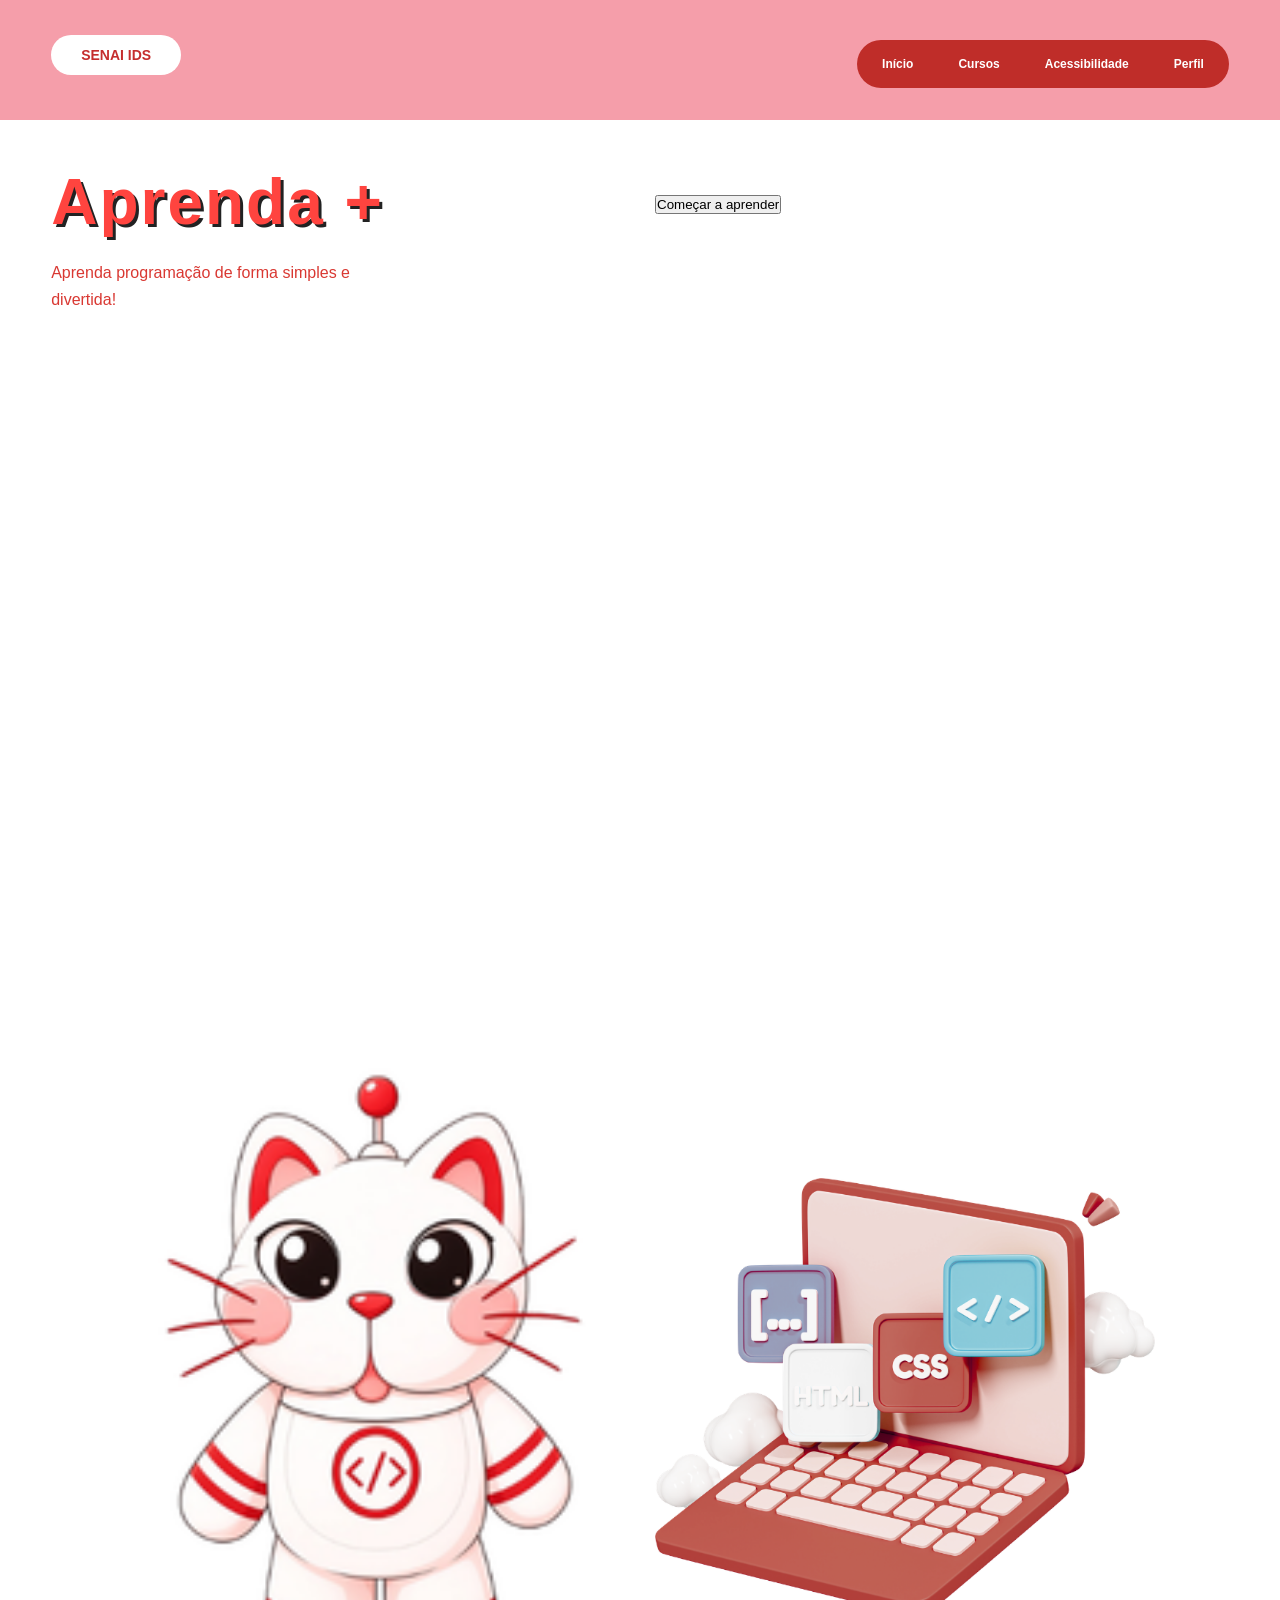
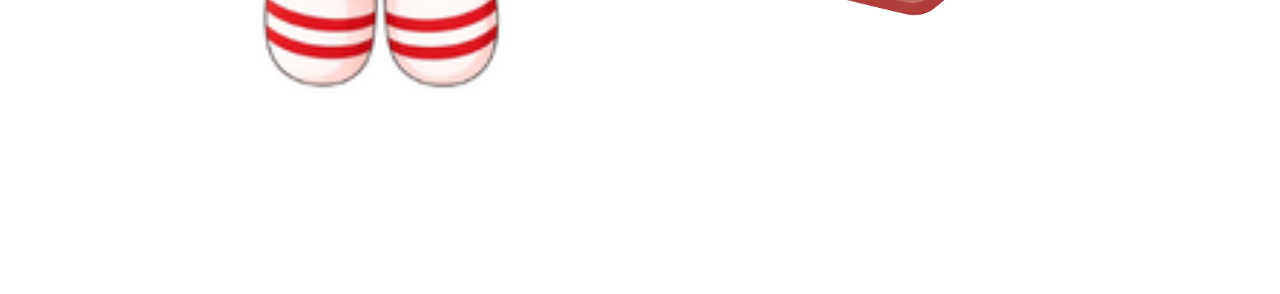
==== index.html @ ab2e1836 "Add files via upload" ====
<!DOCTYPE html>
<html lang="pt BR">
<head>
    <meta charset="UTF-8">
    <meta name="viewport" content="width=device-width, initial-scale=1.0">
    <title>Aprenda+</title>
    <link rel="stylesheet" href="style.css">
</head>
<body>
        <header>
            <h1>Aprenda +</h1>
            <h2>SENAI IDS</h2>
            <p>Aprenda programação de forma simples e divertida!</p>
            <a href="cursos.html">
  <button type="button">Começar a aprender</button>
</a>

        <ul>
            <li><a href="index.html">Início</a></li>
            <li><a href="cursos.html">Cursos</a></li>
            <li><a href="acessibilidade.html">Acessibilidade</a></li>
            <li><a href="perfil.html">Perfil</a></li>
         </ul>
        </header>

        <section>
            <img src="mascote.png" alt="#">
            <img src="tenologia.png" alt="#">
        </section>

    
</body>
</html>
---- style.css ----
* {
    margin: 0;
    padding: 0;
    box-sizing: border-box;
}

html {
    height: 100%;
}

body {
    width: 100%;
    min-height: 100%;
    font-family: Arial, sans-serif;
    background-color: #ffffff;
    color: #ff443f;
}

img {
    display: block;
    max-width: 100%;
    height: auto;
    object-fit: contain;
}

   section {
        padding: 30px 5%;
        gap: 20px;
    }

    section img {
        max-width: 100%;
    }

section {
    width: 100%;
    min-height: 100vh;
    margin: 0;
    padding: 40px 4%;
    background-color: #ffffff;

    display: flex;
    flex-wrap: wrap;
    justify-content: center;
    align-items: center;
    gap: 30px;
}

section img {
    width: 100%;
    max-width: 500px;
    height: auto;
    object-fit: contain;
}

.curso,
.opcao,
.perfil {
    min-height: auto;
    flex-direction: column;
    align-items: flex-start;
    justify-content: flex-start;
    padding: 30px 4%;
    gap: 8px;
}

.curso h2 {
    font-size: 28px;
}

.perfil img,
.opcao img {
    max-width: 120px;
}

header {
    position: relative;
    width: 100%;
    min-height: 100vh;
    padding: 150px 4% 40px;
    background-color: #ffffff;

    display: grid;
    grid-template-columns: 1fr 1fr;
    grid-template-rows: auto auto auto;
    align-content: start;
    align-items: center;
    column-gap: 30px;
}

.header-pequeno {
    min-height: auto;
}

header::before {
    content: "";
    position: absolute;
    top: 0;
    left: 0;
    width: 100%;
    height: 120px;
    background-color: #f59eaa;
    z-index: 0;
}

header h2 {
    position: absolute;
    z-index: 2;
    top: 35px;
    left: 4%;

    background-color: #ffffff;
    color: #c52e2e;

    padding: 12px 30px;
    border-radius: 30px;
    font-size: 14px;
}

header h1 {
    position: relative;
    z-index: 1;

    grid-column: 1;
    grid-row: 1;

    margin-top: 15px;
    margin-bottom: 20px;

    font-size: clamp(42px, 5vw, 68px);
    font-weight: 900;
    color: #ff443f;
    letter-spacing: 2px;
    text-shadow: 3px 3px 0 #222222;
}

header p {
    position: relative;
    z-index: 1;

    grid-column: 1;
    grid-row: 2;

    max-width: 300px;
    margin-bottom: 18px;

    color: #d93832;
    font-size: 16px;
    line-height: 1.7;
}

.btn {
    position: relative;
    z-index: 1;

    grid-column: 1;
    grid-row: 3;
    justify-self: start;

    display: inline-block;
    text-decoration: none;

    background-color: #ffc9c7;
    color: #c52e2e;

    padding: 12px 20px;
    border-radius: 25px;

    font-size: 14px;
    font-weight: bold;
    cursor: pointer;

    box-shadow: 0 3px 5px #00000015;
    transition: 0.3s;
}

.btn:hover {
    background-color: #c52e2e;
    color: #ffffff;
    transform: translateY(-2px);
}

header ul {
    position: absolute;
    z-index: 2;

    top: 40px;
    right: 4%;

    display: flex;
    align-items: center;
    justify-content: center;
    flex-wrap: wrap;
    gap: 5px;

    list-style: none;
    background-color: #bf2d29;
    padding: 5px;
    border-radius: 30px;
}

header ul li a {
    display: block;

    text-decoration: none;
    color: #ffffff;

    font-size: 12px;
    font-weight: bold;

    padding: 12px 20px;
    border-radius: 25px;

    transition: 0.3s;
}

header ul li a:hover {
    background-color: #ffffff;
    color: #c52e2e;
}

@media (max-width: 768px) {
    header {
        grid-template-columns: 1fr;
        padding: 200px 5% 40px;
        column-gap: 0;
    }

    header::before {
        height: 170px;
    }

    header h1 {
        grid-column: 1;
        grid-row: 1;
        font-size: clamp(36px, 8vw, 52px);
    }

    header p {
        grid-column: 1;
        grid-row: 2;
    }

    .btn {
        grid-column: 1;
        grid-row: 3;
    }

    header ul {
        top: 90px;
        right: 3%;
        left: 3%;
        gap: 2px;
    }

    header ul li a {
        padding: 10px 12px;
        font-size: 11px;
    }


}
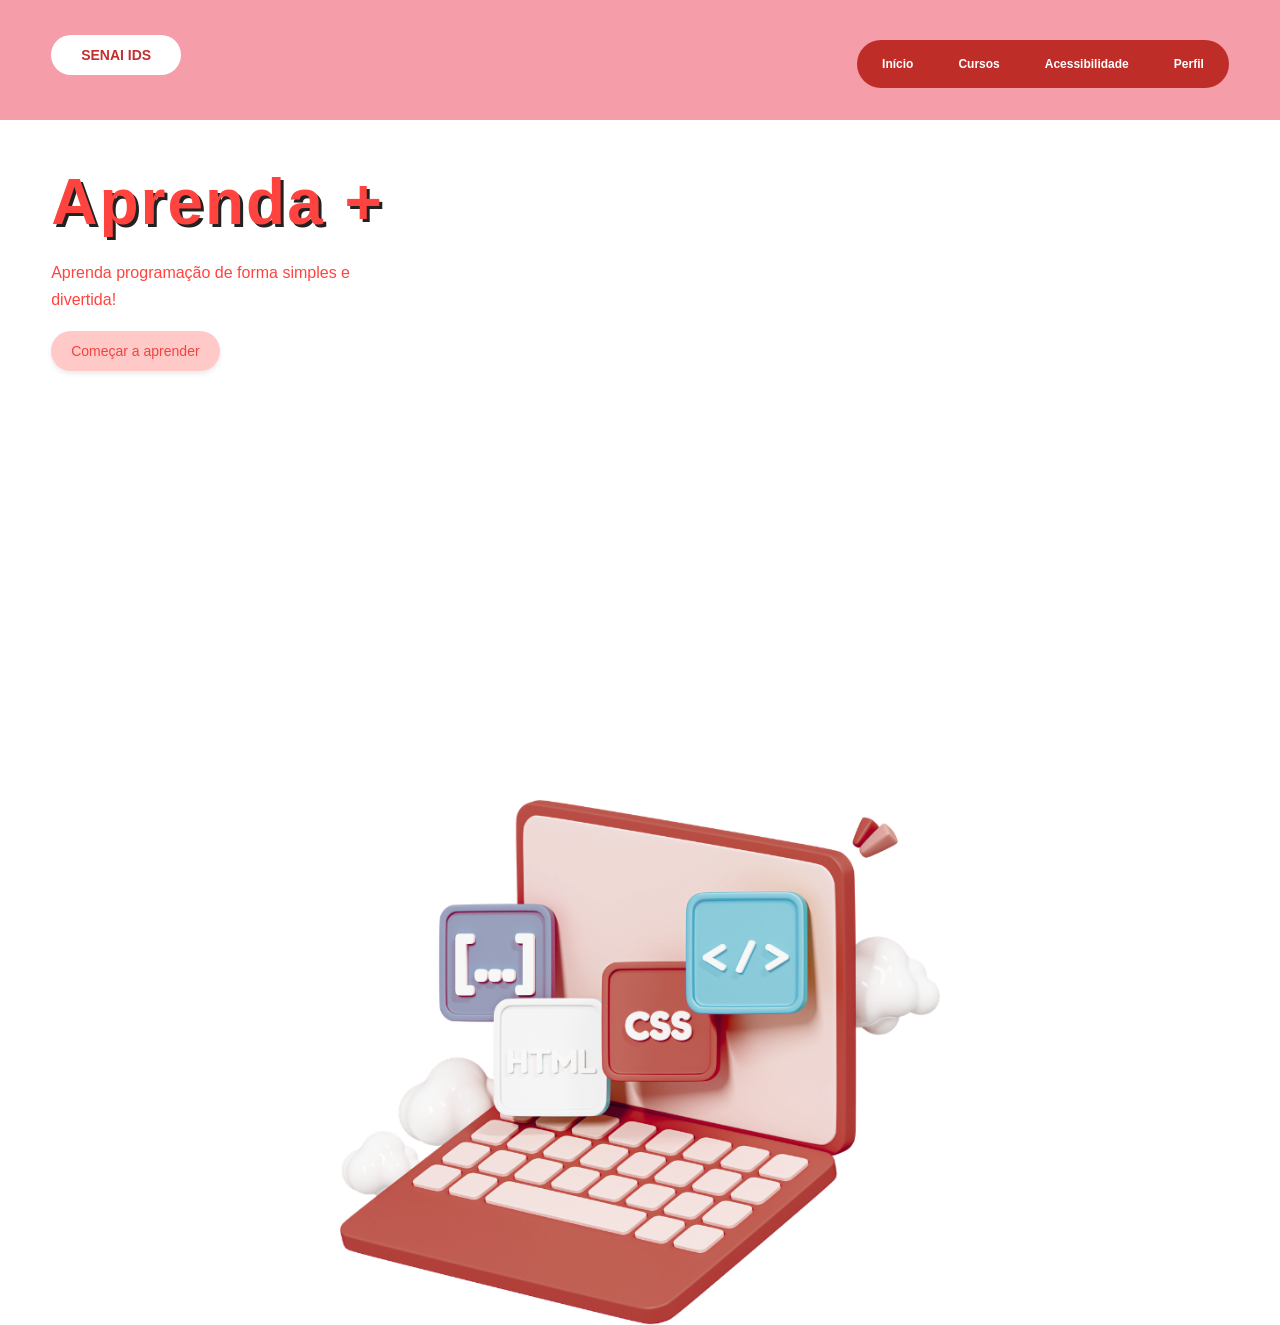
==== commit 468e5651: "Add files via upload" ====
--- a/index.html
+++ b/index.html
@@ -7,6 +7,7 @@
     <link rel="stylesheet" href="style.css">
 </head>
 <body>
+    <section>
         <header>
             <h1>Aprenda +</h1>
             <h2>SENAI IDS</h2>
@@ -22,12 +23,11 @@
             <li><a href="perfil.html">Perfil</a></li>
          </ul>
         </header>
+    </section>
 
-        <section>
-            <img src="mascote.png" alt="#">
-            <img src="tenologia.png" alt="#">
-        </section>
-
-    
+    <div class="imagem-computador">
+        <img src="computador.png" alt="Computador">
+    </div>
+   
 </body>
 </html>
--- a/style.css
+++ b/style.css
@@ -4,73 +4,23 @@
     box-sizing: border-box;
 }
 
-html {
-    height: 100%;
+body {
+    width: 100%;
+    min-height: 100%;
 }
 
 body {
-    width: 100%;
-    min-height: 100%;
     font-family: Arial, sans-serif;
     background-color: #ffffff;
     color: #ff443f;
 }
 
-img {
-    display: block;
-    max-width: 100%;
-    height: auto;
-    object-fit: contain;
-}
-
-   section {
-        padding: 30px 5%;
-        gap: 20px;
-    }
-
-    section img {
-        max-width: 100%;
-    }
-
 section {
     width: 100%;
     min-height: 100vh;
     margin: 0;
-    padding: 40px 4%;
+    padding: 0;
     background-color: #ffffff;
-
-    display: flex;
-    flex-wrap: wrap;
-    justify-content: center;
-    align-items: center;
-    gap: 30px;
-}
-
-section img {
-    width: 100%;
-    max-width: 500px;
-    height: auto;
-    object-fit: contain;
-}
-
-.curso,
-.opcao,
-.perfil {
-    min-height: auto;
-    flex-direction: column;
-    align-items: flex-start;
-    justify-content: flex-start;
-    padding: 30px 4%;
-    gap: 8px;
-}
-
-.curso h2 {
-    font-size: 28px;
-}
-
-.perfil img,
-.opcao img {
-    max-width: 120px;
 }
 
 header {
@@ -82,14 +32,10 @@
 
     display: grid;
     grid-template-columns: 1fr 1fr;
-    grid-template-rows: auto auto auto;
+    grid-template-rows: auto auto auto auto;
     align-content: start;
     align-items: center;
     column-gap: 30px;
-}
-
-.header-pequeno {
-    min-height: auto;
 }
 
 header::before {
@@ -144,37 +90,40 @@
     max-width: 300px;
     margin-bottom: 18px;
 
-    color: #d93832;
+    color: #ff443f;
     font-size: 16px;
     line-height: 1.7;
 }
 
-.btn {
+header > a {
     position: relative;
     z-index: 1;
 
     grid-column: 1;
     grid-row: 3;
+
     justify-self: start;
+    text-decoration: none;
+}
 
+button {
     display: inline-block;
-    text-decoration: none;
 
     background-color: #ffc9c7;
-    color: #c52e2e;
+    color: #f04440;
 
     padding: 12px 20px;
+    border: none;
     border-radius: 25px;
 
     font-size: 14px;
-    font-weight: bold;
     cursor: pointer;
 
     box-shadow: 0 3px 5px #00000015;
     transition: 0.3s;
 }
 
-.btn:hover {
+button:hover {
     background-color: #c52e2e;
     color: #ffffff;
     transform: translateY(-2px);
@@ -219,44 +168,22 @@
     color: #c52e2e;
 }
 
-@media (max-width: 768px) {
-    header {
-        grid-template-columns: 1fr;
-        padding: 200px 5% 40px;
-        column-gap: 0;
-    }
+.imagem-computador {
+    grid-column: 2;
+    grid-row: 1 / 5;
+    display: flex;
+    align-items: center;
+    justify-content: center;
+    width: 100%;
+    position: relative;
+    z-index: 1;
+    margin-top: -100px;
+}
 
-    header::before {
-        height: 170px;
-    }
-
-    header h1 {
-        grid-column: 1;
-        grid-row: 1;
-        font-size: clamp(36px, 8vw, 52px);
-    }
-
-    header p {
-        grid-column: 1;
-        grid-row: 2;
-    }
-
-    .btn {
-        grid-column: 1;
-        grid-row: 3;
-    }
-
-    header ul {
-        top: 90px;
-        right: 3%;
-        left: 3%;
-        gap: 2px;
-    }
-
-    header ul li a {
-        padding: 10px 12px;
-        font-size: 11px;
-    }
-
-
-}+.imagem-computador img {
+    display: block;
+    width: 100%;
+    max-width: 600px;
+    height: auto;
+    object-fit: contain;
+}
